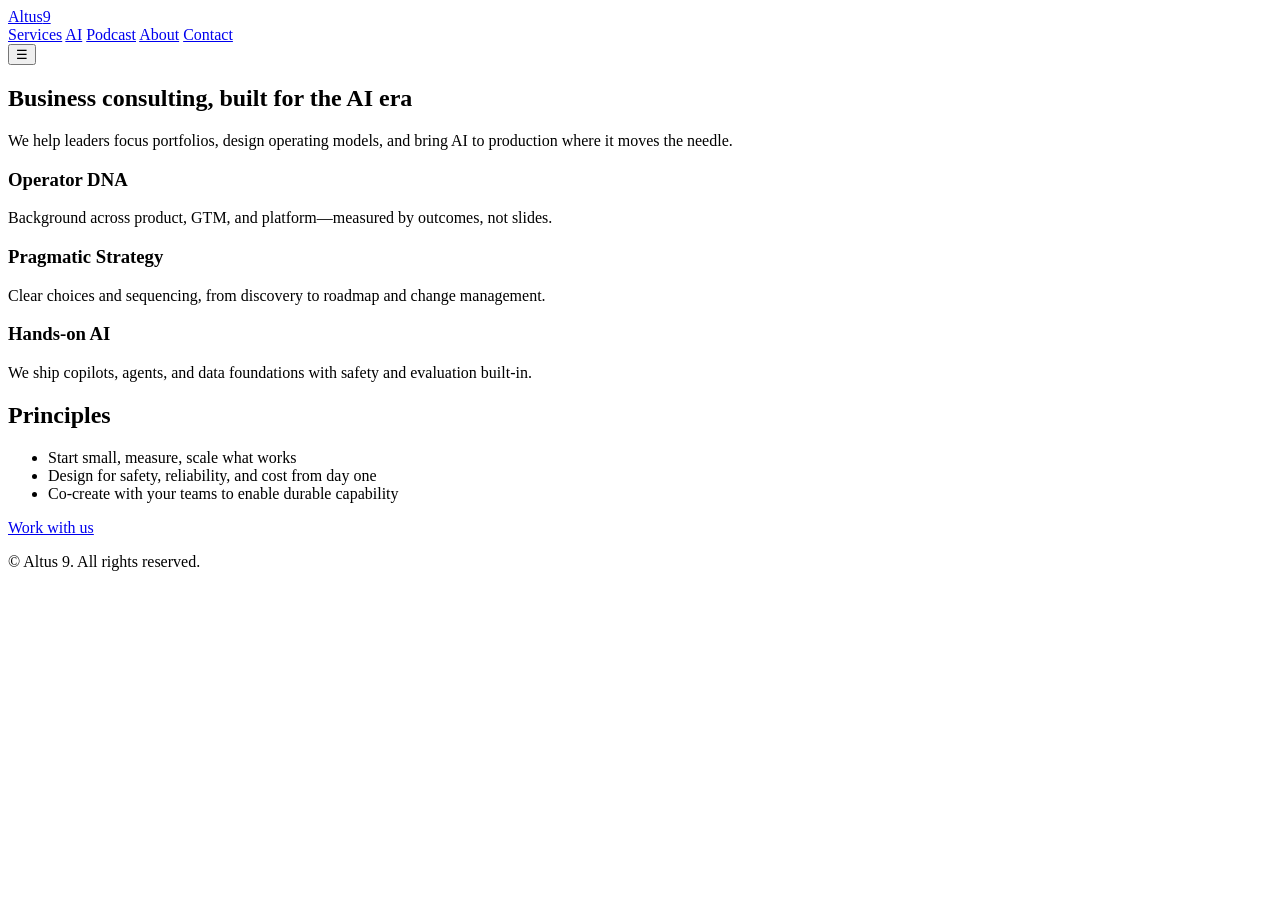
==== altus9/about.html @ ae4704a9 "feat: Add website pages and styles This commit introduces the core website structure, including page" ====
<!doctype html>
<html lang="en">
<head>
	<meta charset="utf-8">
	<meta name="viewport" content="width=device-width, initial-scale=1">
	<title>About — Altus 9</title>
	<meta name="description" content="Altus 9 blends AI delivery with pragmatic business consulting to ship outcomes.">
	<link rel="preconnect" href="https://fonts.googleapis.com">
	<link rel="preconnect" href="https://fonts.gstatic.com" crossorigin>
	<link href="https://fonts.googleapis.com/css2?family=Inter:wght@300;400;600;700&display=swap" rel="stylesheet">
	<link rel="stylesheet" href="/assets/css/styles.css">
	<link rel="icon" href="/assets/images/favicon.png">
</head>
<body>
	<header class="site-header">
		<div class="container">
			<a class="logo" href="/">Altus<span>9</span></a>
			<nav class="nav" id="nav">
				<a href="/services.html">Services</a>
				<a href="/ai.html">AI</a>
				<a href="/podcast.html">Podcast</a>
				<a href="/about.html" aria-current="page">About</a>
				<a class="btn btn-primary" href="/contact.html">Contact</a>
			</nav>
			<button class="nav-toggle" id="navToggle" aria-label="Toggle navigation">☰</button>
		</div>
	</header>
	<main>
		<section class="hero">
			<div class="container">
				<h1>Business consulting, built for the AI era</h1>
				<p>We help leaders focus portfolios, design operating models, and bring AI to production where it moves the needle.</p>
			</div>
		</section>
		<section class="highlights">
			<div class="container grid-3">
				<article>
					<h3>Operator DNA</h3>
					<p>Background across product, GTM, and platform—measured by outcomes, not slides.</p>
				</article>
				<article>
					<h3>Pragmatic Strategy</h3>
					<p>Clear choices and sequencing, from discovery to roadmap and change management.</p>
				</article>
				<article>
					<h3>Hands‑on AI</h3>
					<p>We ship copilots, agents, and data foundations with safety and evaluation built‑in.</p>
				</article>
			</div>
		</section>
		<section class="highlights">
			<div class="container">
				<h2>Principles</h2>
				<ul>
					<li>Start small, measure, scale what works</li>
					<li>Design for safety, reliability, and cost from day one</li>
					<li>Co‑create with your teams to enable durable capability</li>
				</ul>
				<div class="actions" style="margin-top:16px;">
					<a href="/contact.html" class="btn btn-primary">Work with us</a>
				</div>
			</div>
		</section>
	</main>
	<footer class="site-footer">
		<div class="container">
			<p>© <span id="year"></span> Altus 9. All rights reserved.</p>
		</div>
	</footer>
	<script src="/assets/js/main.js"></script>
</body>
</html>
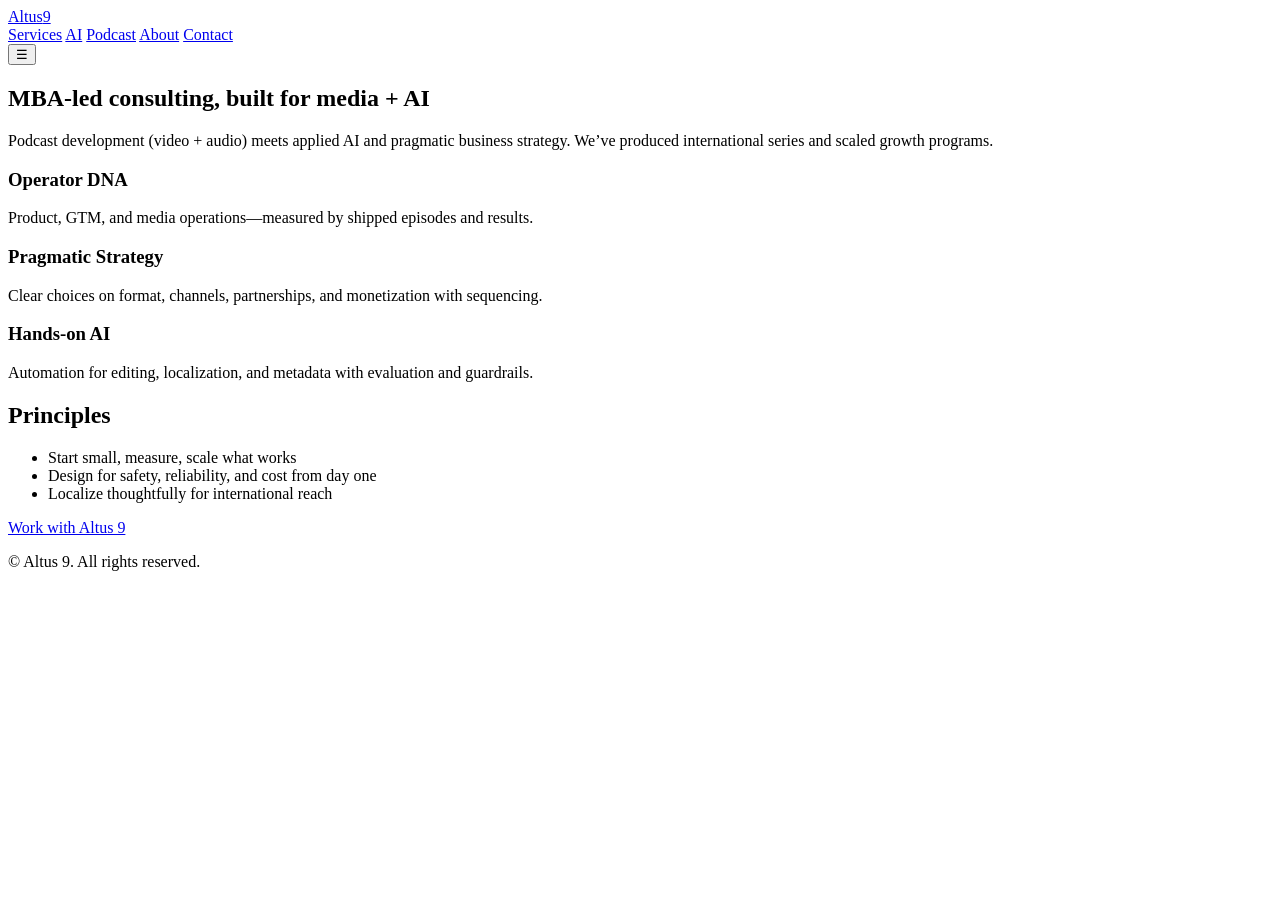
==== commit 9ab16b73: "Refactor: Update website copy to focus on podcast and AI services Co-authored-by: ryebrown500 <ryebr" ====
--- a/altus9/about.html
+++ b/altus9/about.html
@@ -3,8 +3,8 @@
 <head>
 	<meta charset="utf-8">
 	<meta name="viewport" content="width=device-width, initial-scale=1">
-	<title>About — Altus 9</title>
-	<meta name="description" content="Altus 9 blends AI delivery with pragmatic business consulting to ship outcomes.">
+	<title>About — MBA‑led, International Series Experience</title>
+	<meta name="description" content="Altus 9 combines MBA‑led consulting with hands‑on podcast development and AI for media. International series production experience.">
 	<link rel="preconnect" href="https://fonts.googleapis.com">
 	<link rel="preconnect" href="https://fonts.gstatic.com" crossorigin>
 	<link href="https://fonts.googleapis.com/css2?family=Inter:wght@300;400;600;700&display=swap" rel="stylesheet">
@@ -28,23 +28,23 @@
 	<main>
 		<section class="hero">
 			<div class="container">
-				<h1>Business consulting, built for the AI era</h1>
-				<p>We help leaders focus portfolios, design operating models, and bring AI to production where it moves the needle.</p>
+				<h1>MBA‑led consulting, built for media + AI</h1>
+				<p>Podcast development (video + audio) meets applied AI and pragmatic business strategy. We’ve produced international series and scaled growth programs.</p>
 			</div>
 		</section>
 		<section class="highlights">
 			<div class="container grid-3">
 				<article>
 					<h3>Operator DNA</h3>
-					<p>Background across product, GTM, and platform—measured by outcomes, not slides.</p>
+					<p>Product, GTM, and media operations—measured by shipped episodes and results.</p>
 				</article>
 				<article>
 					<h3>Pragmatic Strategy</h3>
-					<p>Clear choices and sequencing, from discovery to roadmap and change management.</p>
+					<p>Clear choices on format, channels, partnerships, and monetization with sequencing.</p>
 				</article>
 				<article>
 					<h3>Hands‑on AI</h3>
-					<p>We ship copilots, agents, and data foundations with safety and evaluation built‑in.</p>
+					<p>Automation for editing, localization, and metadata with evaluation and guardrails.</p>
 				</article>
 			</div>
 		</section>
@@ -54,10 +54,10 @@
 				<ul>
 					<li>Start small, measure, scale what works</li>
 					<li>Design for safety, reliability, and cost from day one</li>
-					<li>Co‑create with your teams to enable durable capability</li>
+					<li>Localize thoughtfully for international reach</li>
 				</ul>
 				<div class="actions" style="margin-top:16px;">
-					<a href="/contact.html" class="btn btn-primary">Work with us</a>
+					<a href="/contact.html" class="btn btn-primary">Work with Altus 9</a>
 				</div>
 			</div>
 		</section>
